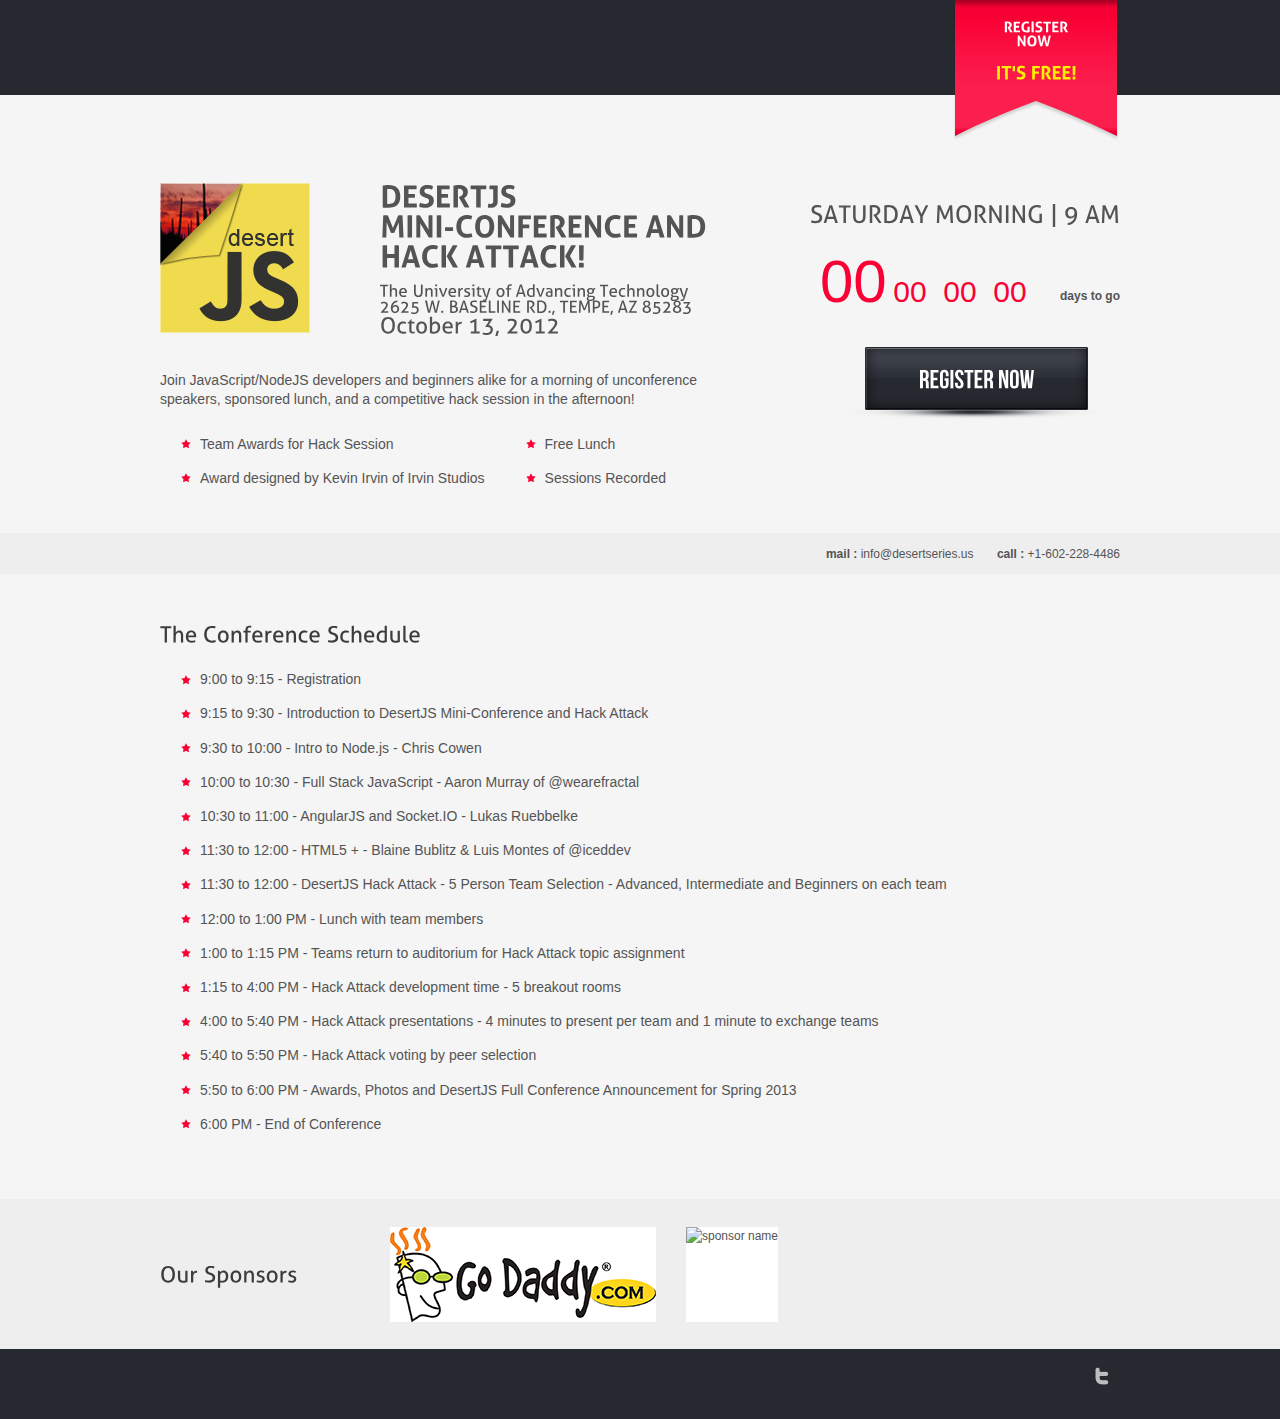
==== index.html @ 4f61b2a3 "Changed email address to info@desertseries.us" ====
<!DOCTYPE html PUBLIC "-//W3C//DTD XHTML 1.0 Transitional//EN" "http://www.w3.org/TR/xhtml1/DTD/xhtml1-transitional.dtd">
<html xmlns="http://www.w3.org/1999/xhtml">
<head>
    <meta http-equiv="Content-Type" content="text/html; charset=utf-8"/>
    <title>DesertJS Mini-Conference and Hack Attack!</title>
    <link href="css/reset.css" media="screen" rel="stylesheet" type="text/css"/>
    <link href="css/style.css" media="screen" rel="stylesheet" type="text/css"/>
    <script src="js/jquery-1.3.2.js" type="text/javascript"></script>
    <script src="js/jquery.countdown.js" type="text/javascript"></script>
    <script src="js/coda.js" type="text/javascript"></script>
    <script src="js/jquery.thumbhover.js" type="text/javascript"></script>
    <script src="js/cufon-yui.js" type="text/javascript"></script>
    <script src="js/Aller_400-Aller_700.font.js" type="text/javascript"></script>
    <script src="js/Bebas_Neue_400.font.js" type="text/javascript"></script>
    <script type="text/javascript">
        //cufon
        Cufon.replace('h2,h3,h4,h5,h6', { fontFamily:'Aller'});
        Cufon.replace('h1', { fontFamily:'Bebas Neue' });

        //thumbover
        $(function () {
            $("img[src*='_s.jpg']").thumbPopup({
                imgSmallFlag:"_s",
                imgLargeFlag:"_l"
            });
        });
        //countdown
        $(function () {
            $('#defaultCountdown').countdown({
                until:new Date(2012, 10 - 1, 13, 9, 0, 0),
                format:'DHMS',
                layout:'<div id="vals">' +
                        '<div id="d" class="numbers">{dnn}</div>' +
                        '<div id="h" class="numbers">{hnn}</div>' +
                        '<div id="m" class="numbers">{mnn}</div>' +
                        '<div id="s" class="numbers">{snn}</div>' +
                        '</div>'
            });
        });
    </script>
</head>
<body>
<div id="header_top">
    <div id="header">
        <div id="ribbon">
            <h5>REGISTER<br/>
                NOW <br/><br/>
                <span style="color:#fff000; font-size: 18px;">IT'S FREE!</span></h5>
        </div>
        <div class="clear"></div>
    </div>
    <!--header ends-->
</div>
<!--header top ends-->
<div id="event_disply">
    <div id="event_disply_left">
        <div id="logo"><a href="#"><img src="images/logo.png" width="150" height="150" alt="DesertJS"/></a></div>
        <h2>DesertJS Mini-Conference and Hack Attack!</h2>
        <h6>The University of Advancing Technology<br> 2625 W. BASELINE RD., TEMPE, AZ 85283 <span style="font-size:22px; ">October 13, 2012</span></h6>
        <br/>

        <p>Join JavaScript/NodeJS developers and beginners alike for a morning of unconference speakers, sponsored lunch, and a competitive hack session in the afternoon!</p>
        <ul>
            <li>Team Awards for Hack Session</li>
            <li>Award designed by Kevin Irvin of Irvin Studios</li>
        </ul>
        <ul style="margin-left: 20px;">
            <li>Free Lunch</li>
            <li>Sessions Recorded</li>
        </ul>
    </div>
    <!--event_display_left ends-->
    <div id="event_disply_right">
        <h2>SATURDAY MORNING | 9 AM</h2>

        <div id="defaultCountdown_container">
            <div id="defaultCountdown"></div>
            <div id="countdown_tag">
                <p>days to go</p>
            </div>
        </div>
        <div id="button1">
            <h1><a href="http://evn.tc/Ud7g5S">Register Now</a></h1>
        </div>
    </div>
    <!--event_display right ends-->
    <div class="clear"></div>
</div>
<div class="clear"></div>
<!--event_display ends-->
<div id="contact">
    <div id="contact_inner">
        <ul>
            <li><span style="font-weight:bold">mail : </span><a href="mailto:info@desertjs.org">info@desertseries.us</a></li>
            <li><span style="font-weight:bold">call : </span> +1-602-228-4486</li>
        </ul>
    </div>
    <div class="clear"></div>
</div>
<!--contact ends-->
<div id="content">
    <h3>The Conference Schedule</h3>
    <br>
    <ul>
        <li>9:00 to 9:15 - Registration</li>
        <li>9:15 to 9:30 - Introduction to DesertJS Mini-Conference and Hack Attack</li>
        <li>9:30 to 10:00 - Intro to Node.js - Chris Cowen</li>
        <li>10:00 to 10:30 - Full Stack JavaScript - Aaron Murray of @wearefractal</li>
        <li>10:30 to 11:00 - AngularJS and Socket.IO - Lukas Ruebbelke</li>
        <li>11:30 to 12:00 - HTML5 + - Blaine Bublitz & Luis Montes of @iceddev</li>
        <li>11:30 to 12:00 - DesertJS Hack Attack - 5 Person Team Selection - Advanced, Intermediate and Beginners on each team</li>
        <li>12:00 to 1:00 PM - Lunch with team members</li>
        <li>1:00 to 1:15 PM - Teams return to auditorium for Hack Attack topic assignment</li>
        <li>1:15 to 4:00 PM - Hack Attack development time - 5 breakout rooms</li>
        <li>4:00 to 5:40 PM - Hack Attack presentations - 4 minutes to present per team and 1 minute to exchange teams</li>
        <li>5:40 to 5:50 PM - Hack Attack voting by peer selection</li>
        <li>5:50 to 6:00 PM - Awards, Photos and DesertJS Full Conference Announcement for Spring 2013</li>
        <li>6:00 PM - End of Conference</li>    
    </ul>
</div>
<!--content ends-->
<div id="sponsors">
    <div id="sponsors_inner">
        <div id="sponsor_title">
            <h3>Our Sponsors</h3>
        </div>
        <div class="sponsor_img"><a href = "http://godaddy.com"><img border ="0" src="images/godaddy-logo.png" width="266px" height="95px" alt="sponsor name"/></a></div>

        <div class="sponsor_img" style="background-color:#fff">
            <a href = "https://www.webfilings.com/"><img border ="0" src="http://upload.wikimedia.org/wikipedia/commons/9/9a/WebFilingsLogo300x88.png" alt="sponsor name"/></a></div>
    </div>
    <!--sponsors_inner ends-->
    <div class="clear"></div>
</div>
<!--sponsors ends-->
<!--information ends-->
<div id="footer">
    <div id="footer_inner">
        <div id="social">
            <ul>
                <li><a href="http://twitter.com/DesertJS"><img alt="twitter" src="images/twitter.png"/></a></li>
            </ul>
        </div>
    </div>
</div>
<!--footer ends-->
<div class="clear"></div>
</body>
</html>
---- css/style.css ----
@charset "utf-8";
/* CSS Document */

body {
	background-color:#f5f5f5;
	font-family: "Tahoma", Arial, Helvetica, sans-serif;
	font-size:12px;
	font-weight:normal;
	color: #545454;
	line-height: 1.6em;
}
.clear {
	clear:both;
}
/******************************Typography******************************/
h1, h2, h3, h4, h5, h6 {
	font-weight:normal;
}
h1 {
	font-size:26px;
	padding-top: 23px;
}
h2 {
	font-size:24px;
	margin-bottom: 5px;
	line-height: 1.4em;
}
h3 {
	font-size:22px;
	color:#3c3c3c;
	margin-bottom: 5px;
	line-height: 1.2em;
}
h4 {
	font-size:16px;
	color:#3c3c3c;
	margin: 15px 0px;
	line-height: 1.2em;
}
h5 {
	font-size:14px;
	margin-top: 10px;
	line-height: 1.2em;
}
h6 {
	font-size:16px;
	margin-top: 10px;
}
p {
	margin-top: 15px;
}
a {
	color:#545454;
	text-decoration:none;
}
a:hover {
	text-decoration:none;
	color:#CC0033;
}
/******************************Header******************************/

#header_top {
	background:url(../images/top-bg.jpg) repeat-x;
	width: 100%;
	height: 148px;
}
#header {
	width: 960px;
	margin: 0 auto;
}
#logo {
	width: 220px;
	height: 148px;
	float:left;
}
#ribbon {
	background:url(../images/ribbon.png) no-repeat;
	width: 168px;
	height: 132px;
	padding-top: 10px;
	float:right;
}
#ribbon h5 {
	text-align: center;
	color:#FFFFFF;
	font-weight:bold;
}
/**********Event Diaplay**********/
#event_disply {
	width: 960px;
	padding-bottom: 30px;
	margin: 0 auto;
}
#event_disply_left {
	width: 580px;
	padding-top: 35px;
	float:left; 
}
#event_disply_left h2 {
	font-size:30px;
	font-weight:bold;
	text-transform:uppercase;
	margin-bottom: 5px;
	line-height: 1.4em;
}
#event_disply_left p {
	font-size:14px;
	font-family:Arial, Helvetica, sans-serif;
}
#event_disply_left ul {
	margin-top: 25px;
	float:left;
	font-family:Arial, Helvetica, sans-serif;
}
#event_disply_left li {
	list-style-type:none;
	background:url(../images/bullet-star.png) left no-repeat;
	display:block;
	padding-left: 20px;
	margin-bottom: 15px;
	margin-left: 20px;
	font-size:14px;
}
#event_disply_right {
	width: 380px;
	padding-top: 55px;
	float:left;
}
#event_disply_right h2 {
	float:right;
}
/**********Countdown**********/
#defaultCountdown_container {
	width: 380px;
	margin-top:25px;
	float:right;
}
#defaultCountdown {
	width: 235px;
	padding-left:75px;
	float:left;
}
#countdown_tag {
	width: 70px;
	height: 60px;
	padding:0;
	float:right;
	text-align:right;
	font-size: 12px;
	font-weight:bold;
}
#countdown_tag p {
	padding-top: 15px;
}
.numbers {
	font-family:Helvetica, Arial, sans-serif;
	color: #fa0035;
}
#d {
	width: 60px;
	height: 60px;
	padding: 5px;
	padding-top: 15px;
	text-align: center;
	font-size: 60px;
	float:left;
}
#h {
	width: 40px;
	height: 60px;
	padding: 25px 0px 0px 5px;
	text-align: center;
	font-size: 30px;
	float:left;
}
#m {
	width: 50px;
	height: 40px;
	padding-top: 25px;
	padding-left: 5px;
	text-align: center;
	font-size: 30px;
	float:left;
}
#s {
	width: 50px;
	height: 30px;
	padding-top: 25px;
	text-align: center;
	font-size: 30px;
	float:left;
}
/**********Button**********/
#button1 {
	background: url(../images/register-sprite.png) no-repeat;
	width: 263px;
	height: 83px;
	text-align:center;
	float:left;
	margin-top: 5px; 
	margin-left: 105px;
	background-position: 0 0;
}
#button1:hover {
	background: url(../images/register-sprite.png) no-repeat;
	width: 263px;
	height: 83px;
	color:#FFFFFF;
	text-align:center;
	float:left;
	margin-top: 5px;
	margin-left: 105px;
	background-position: 0 -92px;
}
#button1 a {
	color:#FFFFFF;
}

/*if IE 6*/
* html #button1 {
	background: url(../images/register-sprite.png) no-repeat;
	width: 263px;
	height: 83px;
	text-align:center;
	float:left;
	margin-top: 5px; 
	margin-left: 40px;
	background-position: 0 0;
}
* html #button1:hover {
	background: url(../images/register-sprite.png) no-repeat;
	width: 263px;
	height: 83px;
	color:#FFFFFF;
	text-align:center;
	float:left;
	margin-top: 5px;
	margin-left: 40px;
	background-position: 0 -92px;
}
/**********Contact**********/
#contact {
	width:100%;
	background-color: #eeeeee;
}
#contact_inner {
	width:960px;
	height: 15px;
	margin: 0 auto;
	padding-bottom: 14px;
	padding-top: 12px;
	background-color: #eeeeee;
}
#contact ul {
	float:right;
}
#contact li {
	display:inline;
	list-style-type:none;
	padding-left: 20px;
}
/******************************Content******************************/
#content {
	width: 960px;
	margin: 0 auto;
	padding-top: 50px;
	padding-bottom:50px;
}
#content_left {
	width: 290px;
	margin-right: 10px;
	float:left;
}
#content_middle {
	width: 240px;
	background-color:#eeeeee;
	margin-left: 30px;
	margin-right: 30px;
	padding: 30px;
	float:left;
	-moz-border-radius: 6px;
	-khtml-border-radius: 6px;
	-webkit-border-radius: 6px;
	-border-radius: 6px;
}
#content_middle:hover {
	background-color: #CCCCCC;
}
#content_middle h4 {
	margin:0;
	padding:0;
}
#content_right {
	width: 290px;
	margin-left: 10px;
	float:left;
}

#content li {
    list-style-type:none;
    background:url(../images/bullet-star.png) left no-repeat;
    display:block;
    padding-left: 20px;
    margin-bottom: 15px;
    margin-left: 20px;
    font-size:14px;
}
/**********Coda bubble**********/
.arrow {
	background:url(../images/arrow.png) no-repeat;
	width: 68px;
	height: 92px;
	float: right;
}
.bubbleInfo {
	width: 150px;
	position: relative;
	top: 67px;
	left: 110px;
	float:left;
}
.trigger {
	position: absolute;
	font-size: 18px;
	color:#CC3333;
}
.popup {
	width: 200px;
	padding: 30px;
	background-color: #CCCCCC;
	border: 1px solid white;
	text-align: left;
	position: absolute;
	display: none;
	z-index: 1000;
	-moz-border-radius: 3px;
	-khtml-border-radius: 3px;
	-webkit-border-radius: 3px;
	-border-radius: 3px;
	-webkit-box-shadow: 0px 8px 8px #333;
}
.popup h6 {
	padding-bottom:2px;
	margin:0;
	float:left;
	clear:both;
}
.popup p {
	clear:both;
	padding:0;
	margin:0;
}
.popup a {
	color:#CC0033;
}
.popup a:hover {
	text-decoration:underline;
}
.popup ul {
	margin-top: 10px;
}
.popup li {
	list-style-type:none;
	background:url(../images/bullet-star.png) left no-repeat;
	display:block;
	margin-bottom: 5px;
	padding-left: 20px;
}
/**********sponsors**********/
#sponsors {
	width:100%;
	background-color: #eeeeee;
}
#sponsors_inner {
	width: 960px;
	height: 150px;
	margin: 0 auto;
	background-color: #eeeeee;
}
#sponsor_title {
	width: 200px;
	height: 85px;
	padding-top: 65px;
	float:left;
}
.sponsor_img {
	height: 95px;
	background-color:#99CC66;
	margin-top:28px;
	margin-left: 30px;
	float:left;
}
/**********Information**********/
#information {
	width: 960px;
	margin: 0 auto;
	padding: 30px 0px;
}
#gallery {
	width: 500px;
	float:left;
}
.image {
	width: 470px;
	padding:15px 15px 15px 0px;
	float:left;
}
#gallery p {
	margin:0;
	padding-top:10px;
}
#gallery h6 {
	border:none;
	margin:0;
	padding:0;
}
#subscribe {
	width: 430px;
	padding: 15px 0px 15px 15px;
	float:left;
}
#subscribe p {
	padding-bottom: 30px;
}
#subscribe h4 {
	margin:0;
	padding:0;
}
#subscribe ul {
	margin-top: 20px;
	padding-bottom: 20px;
}
#subscribe li {
	list-style-type:none;
	background: url(../images/bullet-checkmark.png) left no-repeat;
	display:block;
	padding-left: 25px;
	margin-bottom: 10px;
	margin-left: 50px;
}
.input_subscribe {
	width: 250px;
	float: left;
	margin-right: 10px;
	margin-top: 20px;
	padding:10px 12px;
}
.btn_subscribe {
	background:url(../images/join-btn.png) no-repeat;
	width: 115px;
	height: 40px;
	font-size:14px;
	text-align:center;
	color: #FFFFFF;
	margin-top: 20px;
	border:none;
	float:left;
}
/******************************Footer******************************/
#footer {
	width:100%;
	background-color: #262930;
}
#footer_inner {
	width: 960px;
	height: 70px;
	background-color: #262930;
	margin: 0 auto;
}
#copyright {
	width: 400px;
	float:left;
}
#social {
	width: 255px;
	padding-top: 5px;
	float:right;
}
#social ul {
	float:right;
}
#social li {
	list-style-type:none;
	width:40px;
	height: 40px;
	padding:0;
	float:left;
}
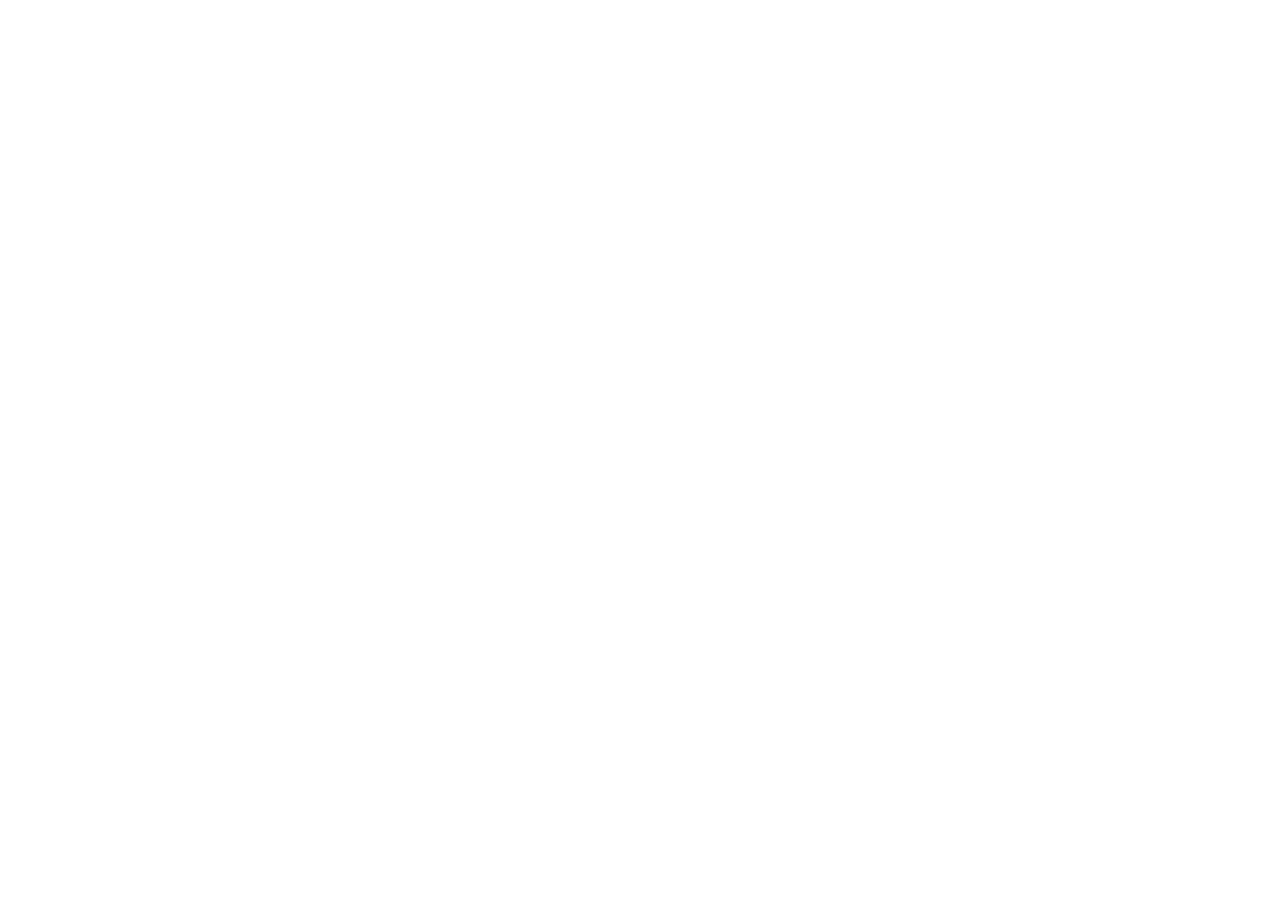
==== commit 9abb1702: "Removed duplicate folders of CSS, scripts, and images." ====
--- a/index.html
+++ b/index.html
@@ -1,17 +1,20 @@
 <!DOCTYPE html PUBLIC "-//W3C//DTD XHTML 1.0 Transitional//EN" "http://www.w3.org/TR/xhtml1/DTD/xhtml1-transitional.dtd">
 <html xmlns="http://www.w3.org/1999/xhtml">
 <head>
+
+    <meta http-equiv="refresh" content="0; url=http://desertjs.org/event/january-2013/">
+
     <meta http-equiv="Content-Type" content="text/html; charset=utf-8"/>
     <title>DesertJS Mini-Conference and Hack Attack!</title>
-    <link href="css/reset.css" media="screen" rel="stylesheet" type="text/css"/>
-    <link href="css/style.css" media="screen" rel="stylesheet" type="text/css"/>
-    <script src="js/jquery-1.3.2.js" type="text/javascript"></script>
-    <script src="js/jquery.countdown.js" type="text/javascript"></script>
-    <script src="js/coda.js" type="text/javascript"></script>
-    <script src="js/jquery.thumbhover.js" type="text/javascript"></script>
-    <script src="js/cufon-yui.js" type="text/javascript"></script>
-    <script src="js/Aller_400-Aller_700.font.js" type="text/javascript"></script>
-    <script src="js/Bebas_Neue_400.font.js" type="text/javascript"></script>
+    <link href="/css/reset.css" media="screen" rel="stylesheet" type="text/css"/>
+    <link href="/css/style.css" media="screen" rel="stylesheet" type="text/css"/>
+    <script src="/js/jquery-1.3.2.js" type="text/javascript"></script>
+    <script src="/js/jquery.countdown.js" type="text/javascript"></script>
+    <script src="/js/coda.js" type="text/javascript"></script>
+    <script src="/js/jquery.thumbhover.js" type="text/javascript"></script>
+    <script src="/js/cufon-yui.js" type="text/javascript"></script>
+    <script src="/js/Aller_400-Aller_700.font.js" type="text/javascript"></script>
+    <script src="/js/Bebas_Neue_400.font.js" type="text/javascript"></script>
     <script type="text/javascript">
         //cufon
         Cufon.replace('h2,h3,h4,h5,h6', { fontFamily:'Aller'});
@@ -29,6 +32,9 @@
             $('#defaultCountdown').countdown({
                 until:new Date(2012, 10 - 1, 13, 9, 0, 0),
                 format:'DHMS',
+                expiryText: '<p style="font-size:150%">Event Has Blasted Off!</p>',
+                onExpiry: eventExpired,
+                alwaysExpire: true,
                 layout:'<div id="vals">' +
                         '<div id="d" class="numbers">{dnn}</div>' +
                         '<div id="h" class="numbers">{hnn}</div>' +
@@ -37,6 +43,9 @@
                         '</div>'
             });
         });
+        function eventExpired() {
+            $('#button1').css('display', 'none');
+        }
     </script>
 </head>
 <body>
@@ -76,7 +85,6 @@
         <div id="defaultCountdown_container">
             <div id="defaultCountdown"></div>
             <div id="countdown_tag">
-                <p>days to go</p>
             </div>
         </div>
         <div id="button1">
@@ -107,7 +115,7 @@
         <li>9:30 to 10:00 - Intro to Node.js - Chris Cowen</li>
         <li>10:00 to 10:30 - Full Stack JavaScript - Aaron Murray of @wearefractal</li>
         <li>10:30 to 11:00 - AngularJS and Socket.IO - Lukas Ruebbelke</li>
-        <li>11:30 to 12:00 - HTML5 + - Blaine Bublitz & Luis Montes of @iceddev</li>
+        <li>11:30 to 12:00 - HTML5 + - Blaine Bublitz &amp; Luis Montes of @iceddev</li>
         <li>11:30 to 12:00 - DesertJS Hack Attack - 5 Person Team Selection - Advanced, Intermediate and Beginners on each team</li>
         <li>12:00 to 1:00 PM - Lunch with team members</li>
         <li>1:00 to 1:15 PM - Teams return to auditorium for Hack Attack topic assignment</li>
@@ -116,6 +124,24 @@
         <li>5:40 to 5:50 PM - Hack Attack voting by peer selection</li>
         <li>5:50 to 6:00 PM - Awards, Photos and DesertJS Full Conference Announcement for Spring 2013</li>
         <li>6:00 PM - End of Conference</li>    
+    </ul>
+</div>
+<div id="upcomingEvents">
+    <h3>Upcoming Events</h3>
+    <ul>
+        <li><a href="/event/january-2013">January 2013</a></li>
+        <li></li>
+        <li></li>
+        <li></li>
+    </ul>
+</div>
+<div id="pastEvents">
+    <h3>Past Events</h3>
+    <ul>
+        <li><a href="/event/october-2012">October 2012</a></li>
+        <li></li>
+        <li></li>
+        <li></li>
     </ul>
 </div>
 <!--content ends-->
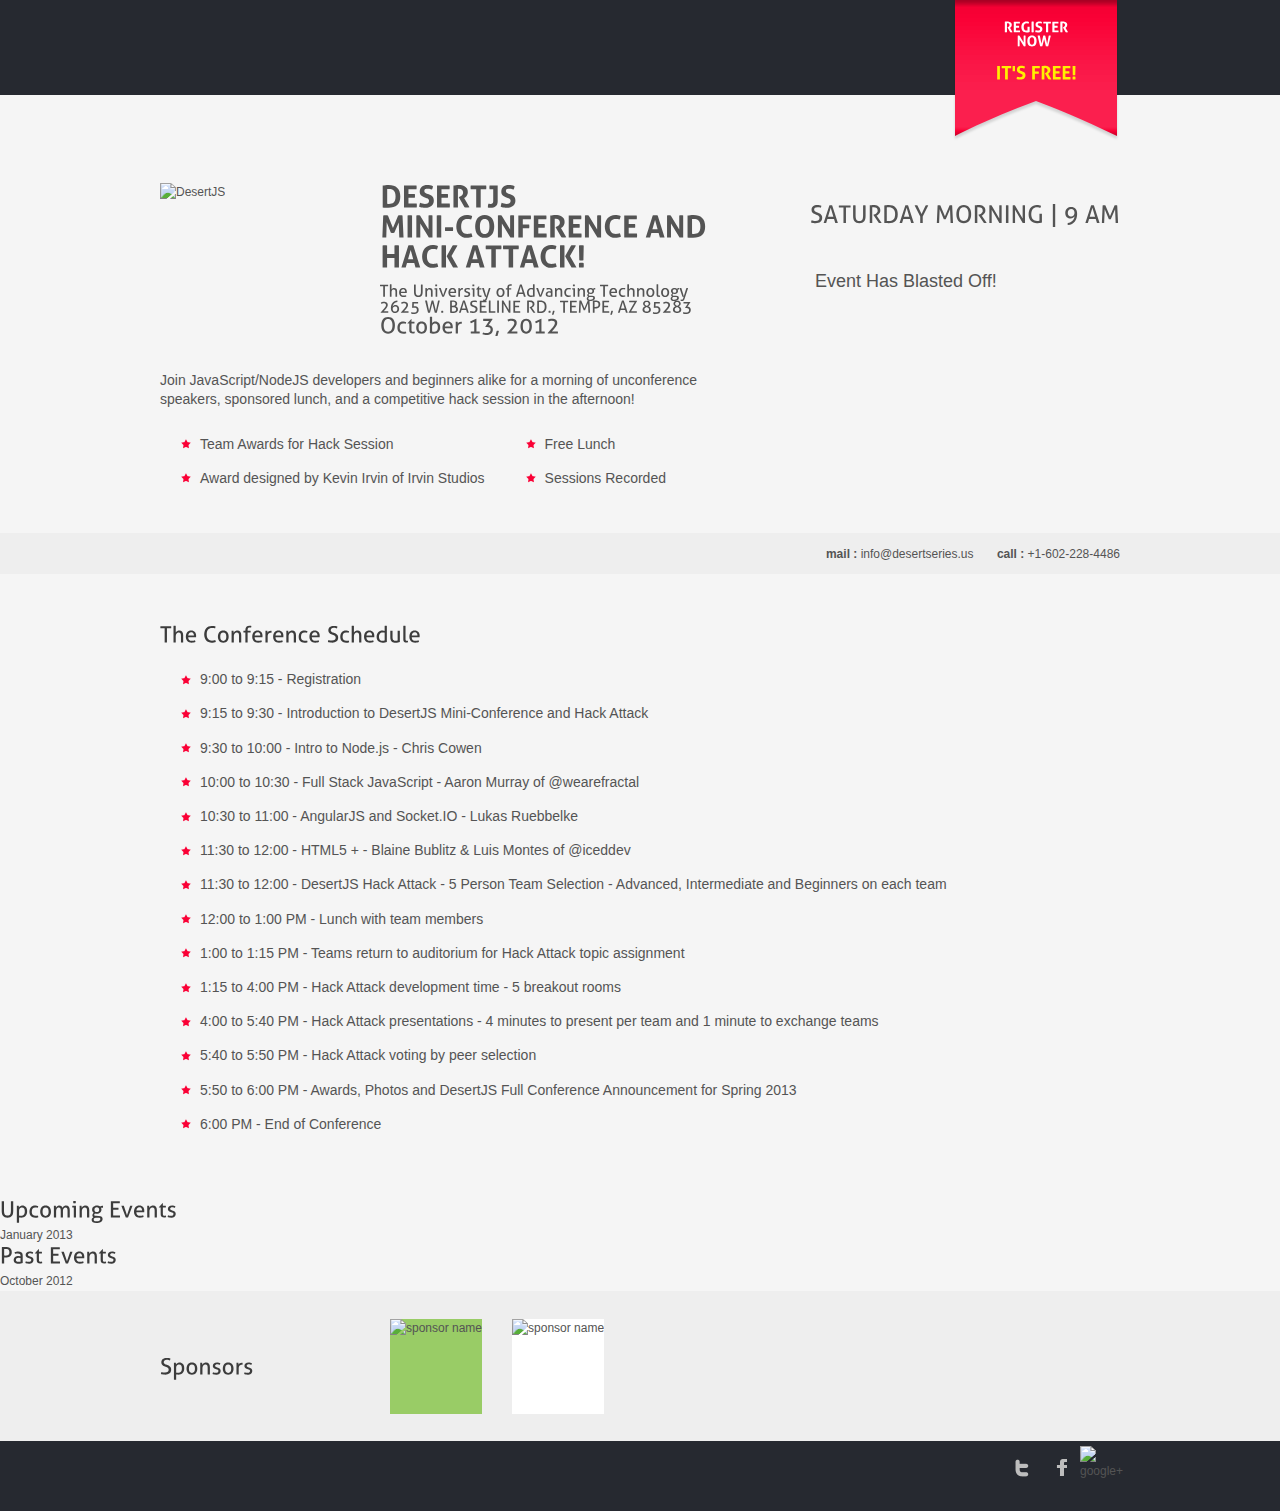
==== commit 87ce5a28: "Refresh comment out" ====
--- a/index.html
+++ b/index.html
@@ -2,7 +2,7 @@
 <html xmlns="http://www.w3.org/1999/xhtml">
 <head>
 
-    <meta http-equiv="refresh" content="0; url=http://desertjs.org/event/january-2013/">
+    <!--<meta http-equiv="refresh" content="0; url=http://desertjs.org/event/january-2013/">-->
 
     <meta http-equiv="Content-Type" content="text/html; charset=utf-8"/>
     <title>DesertJS Mini-Conference and Hack Attack!</title>
@@ -63,7 +63,7 @@
 <!--header top ends-->
 <div id="event_disply">
     <div id="event_disply_left">
-        <div id="logo"><a href="#"><img src="images/logo.png" width="150" height="150" alt="DesertJS"/></a></div>
+        <div id="logo"><a href="#"><img src="/images/logo.jpg" width="150" height="150" alt="DesertJS"/></a></div>
         <h2>DesertJS Mini-Conference and Hack Attack!</h2>
         <h6>The University of Advancing Technology<br> 2625 W. BASELINE RD., TEMPE, AZ 85283 <span style="font-size:22px; ">October 13, 2012</span></h6>
         <br/>
@@ -148,12 +148,14 @@
 <div id="sponsors">
     <div id="sponsors_inner">
         <div id="sponsor_title">
-            <h3>Our Sponsors</h3>
+            <h3>Sponsors</h3>
         </div>
-        <div class="sponsor_img"><a href = "http://godaddy.com"><img border ="0" src="images/godaddy-logo.png" width="266px" height="95px" alt="sponsor name"/></a></div>
-
+        <div class="sponsor_img">
+            <a href = ""><img border ="0" src="http://fakeimg.pl/266x95" alt="sponsor name"/></a>
+        </div>
         <div class="sponsor_img" style="background-color:#fff">
-            <a href = "https://www.webfilings.com/"><img border ="0" src="http://upload.wikimedia.org/wikipedia/commons/9/9a/WebFilingsLogo300x88.png" alt="sponsor name"/></a></div>
+            <a href = ""><img border ="0" src="http://fakeimg.pl/266x95" alt="sponsor name"/></a>
+        </div>
     </div>
     <!--sponsors_inner ends-->
     <div class="clear"></div>
@@ -164,11 +166,13 @@
     <div id="footer_inner">
         <div id="social">
             <ul>
-                <li><a href="http://twitter.com/DesertJS"><img alt="twitter" src="images/twitter.png"/></a></li>
+                <li><a href="http://twitter.com/DesertJS"><img alt="twitter" src="/images/twitter.png"/></a></li>
+                <li><a href="http://www.facebook.com/DesertJS"><img alt="facebook" src="/images/facebook.png"/></a></li>
+                <li><a href="https://plus.google.com/111445776859301166703/posts"><img alt="google+" src="/images/google.png"/></a></li>
             </ul>
         </div>
     </div>
-</div>
+</div> 
 <!--footer ends-->
 <div class="clear"></div>
 </body>
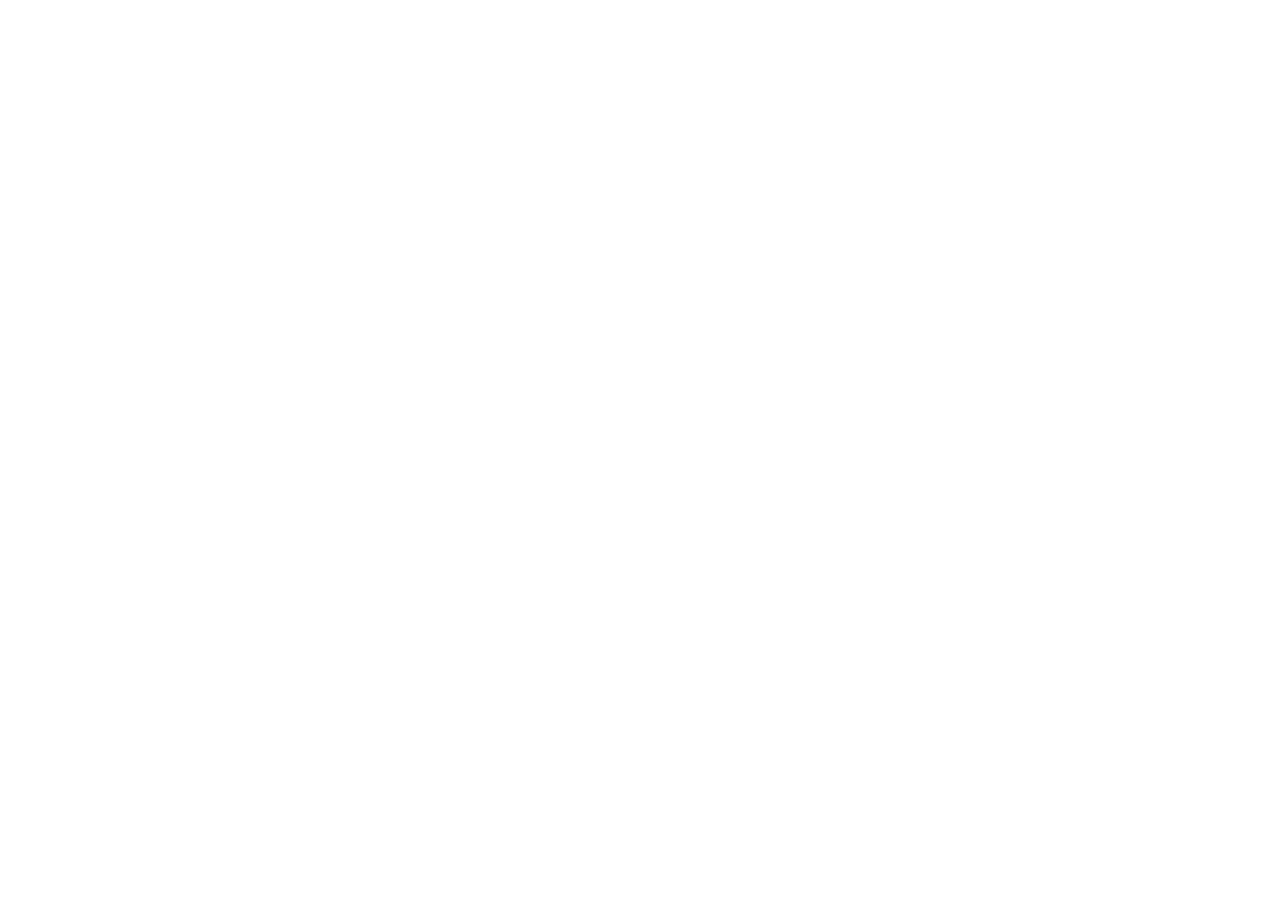
==== commit 1b1612ed: "Site updated to march forwarding versus february forwarding" ====
--- a/index.html
+++ b/index.html
@@ -2,7 +2,7 @@
 <html xmlns="http://www.w3.org/1999/xhtml">
 <head>
 
-    <!--<meta http-equiv="refresh" content="0; url=http://desertjs.org/event/january-2013/">-->
+    <meta http-equiv="refresh" content="0; url=http://desertjs.us/event/march-2013/">
 
     <meta http-equiv="Content-Type" content="text/html; charset=utf-8"/>
     <title>DesertJS Mini-Conference and Hack Attack!</title>
@@ -74,7 +74,7 @@
             <li>Award designed by Kevin Irvin of Irvin Studios</li>
         </ul>
         <ul style="margin-left: 20px;">
-            <li>Free Lunch</li>
+            <li>Catered Lunch</li>
             <li>Sessions Recorded</li>
         </ul>
     </div>
@@ -103,6 +103,7 @@
             <li><span style="font-weight:bold">call : </span> +1-602-228-4486</li>
         </ul>
     </div>
+    <iframe width="560" height="315" src="http://www.youtube.com/embed/EDo5U-Mig6k" frameborder="0" allowfullscreen></iframe>
     <div class="clear"></div>
 </div>
 <!--contact ends-->
